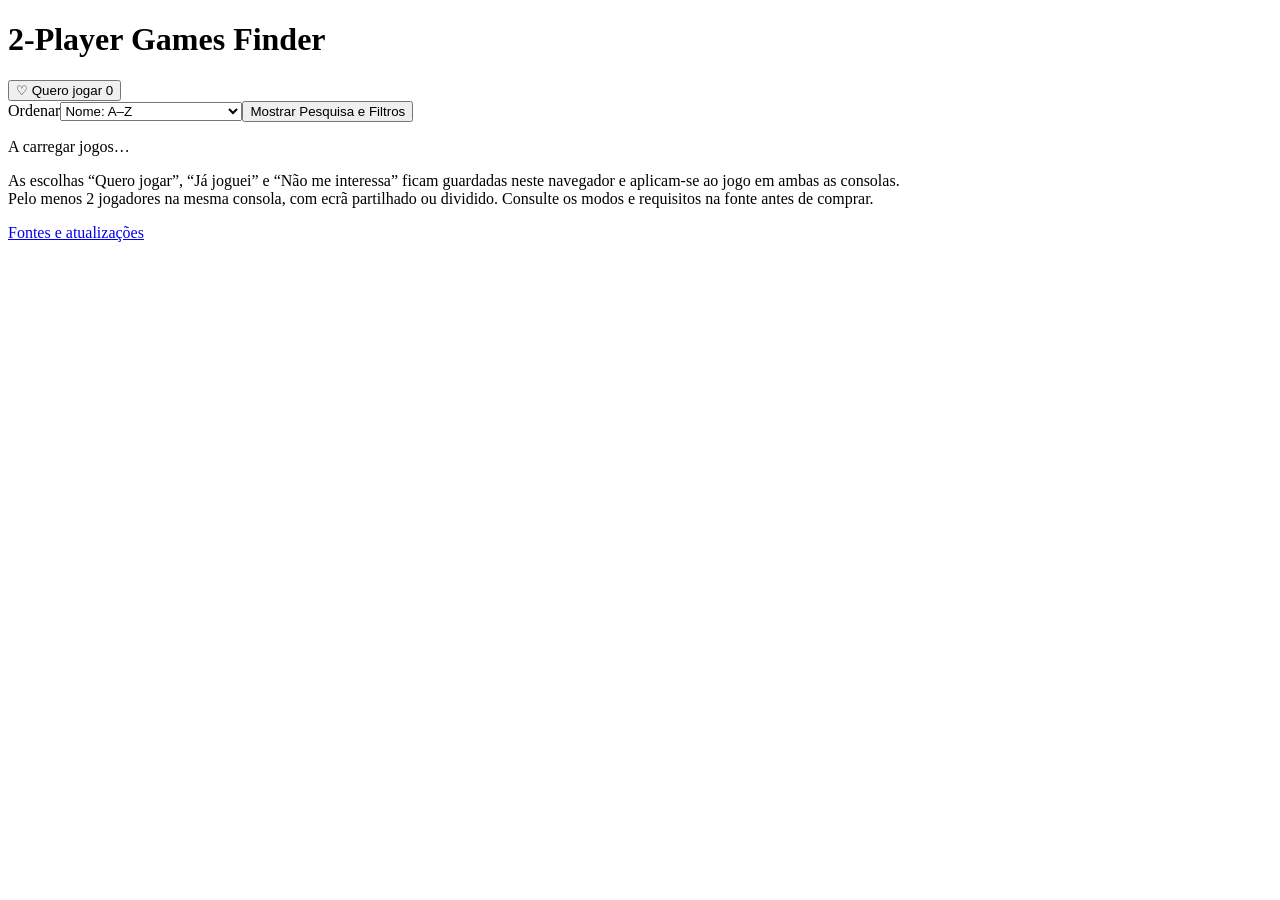
==== website/index.html @ ac5d9a4f "Add console-specific rating composites and editable saved list" ====
<!doctype html><html lang="pt-PT"><head><meta charset="utf-8"><meta name="viewport" content="width=device-width, initial-scale=1"><meta name="description" content="Catálogo pesquisável de jogos com multijogador local para PS5 e Nintendo Switch."><meta name="theme-color" content="#f7f8fa"><title>2-Player Games Finder</title><link rel="stylesheet" href="/style.css"></head><body><main><header><h1>2-Player Games Finder</h1><button id="open-wishlist" type="button" aria-pressed="false">♡ Quero jogar <span id="wishlist-count">0</span></button></header><section aria-label="Controlos do catálogo"><div class="sort-row"><label class="sort-control">Ordenar<select id="sort"><option value="title">Nome: A–Z</option><option value="recent">Lançamento recente</option><option value="critic">Critic score: maior primeiro</option><option value="user">User score: maior primeiro</option></select></label><button id="toggle-filters" type="button" aria-expanded="false" aria-controls="filter-panel">Mostrar Pesquisa e Filtros</button></div><div id="filter-panel" hidden><label class="search-label" for="search">Pesquisar jogos</label><input id="search" type="search" placeholder="Pesquisar pelo nome…" autocomplete="off"><div class="filters"><div class="multi-field"><span id="platform-label" class="filter-label">Consola</span><details id="platform" class="multi"><summary aria-labelledby="platform-label platform-selection"><span id="platform-selection">PlayStation 5</span></summary><fieldset class="multi-options" aria-label="Consola"><label><input type="checkbox" value="PS5" checked><span>PlayStation 5</span></label><label><input type="checkbox" value="Switch"><span>Nintendo Switch</span></label></fieldset></details></div><div class="multi-field"><span id="mode-label" class="filter-label">Modo</span><details id="mode" class="multi"><summary aria-labelledby="mode-label mode-selection"><span id="mode-selection">Cooperação</span></summary><fieldset class="multi-options" aria-label="Modo"><label><input type="checkbox" value="Cooperação" checked><span>Cooperação</span></label><label><input type="checkbox" value="Competição"><span>Competição</span></label></fieldset></details></div><label>Jogadores locais<select id="players"><option value="2">2 ou mais</option><option value="3">3 ou mais</option><option value="4">4 ou mais</option></select></label><div class="multi-field"><span id="genre-label" class="filter-label">Género</span><details id="genre" class="multi"><summary aria-labelledby="genre-label genre-selection"><span id="genre-selection">Qualquer Género</span></summary><fieldset class="multi-options" aria-label="Género"><label><input type="checkbox" value="any" checked><span>Qualquer Género</span></label></fieldset></details></div><div class="multi-field"><span id="visibility-label" class="filter-label">Estado</span><details id="visibility" class="multi"><summary aria-labelledby="visibility-label visibility-selection"><span id="visibility-selection">Por descobrir e Quero jogar</span></summary><fieldset class="multi-options" aria-label="Estado"><label><input type="checkbox" value="discover" checked><span>Por descobrir</span></label><label><input type="checkbox" value="wanted" checked><span>Quero jogar</span></label><label><input type="checkbox" value="played"><span>Já jogados</span></label><label><input type="checkbox" value="uninterested"><span>Sem interesse</span></label></fieldset></details></div><label>Critic score mínimo (0–100)<input id="min-critic" class="score-minimum" type="number" min="0" max="100" step="1" placeholder="Sem mínimo" aria-label="Critic score mínimo (0–100)"></label><label>User score mínimo (0–10)<input id="min-user" class="score-minimum" type="number" min="0" max="10" step="0.1" placeholder="Sem mínimo" aria-label="User score mínimo (0–10)" aria-describedby="user-score-scale"><span id="user-score-scale" class="input-note">Notas normalizadas para 0–10.</span></label><label class="psplus-filter" title="Catálogo Extra/Premium da PlayStation Store portuguesa"><input id="psplus-only" type="checkbox"><span>No catálogo PS Plus</span></label><button id="reset" type="button">Limpar filtros</button></div></div></section><h2 id="wishlist-title" hidden>Quero jogar</h2><div class="results-head"><p id="count" role="status">A carregar jogos…</p><span id="updated"></span></div><p id="status" role="status" hidden></p><section id="grid" class="grid" aria-label="Jogos"></section><button id="more" type="button" hidden>Mostrar mais jogos</button><footer><p>As escolhas “Quero jogar”, “Já joguei” e “Não me interessa” ficam guardadas neste navegador e aplicam-se ao jogo em ambas as consolas.<br>Pelo menos 2 jogadores na mesma consola, com ecrã partilhado ou dividido. Consulte os modos e requisitos na fonte antes de comprar.</p><a href="https://github.com/corrida-repos/local-multiplayer-game-db" target="_blank" rel="noopener noreferrer">Fontes e atualizações</a></footer></main><dialog id="game-detail" aria-labelledby="detail-title"><button id="close-detail" class="detail-close" type="button" aria-label="Fechar detalhes">Fechar ×</button><div id="detail-content"></div></dialog><dialog id="score-detail" aria-labelledby="score-title"><button id="close-score" class="detail-close" type="button" aria-label="Fechar fontes">Fechar ×</button><div id="score-content"></div></dialog><script src="/app.js"></script></body></html>
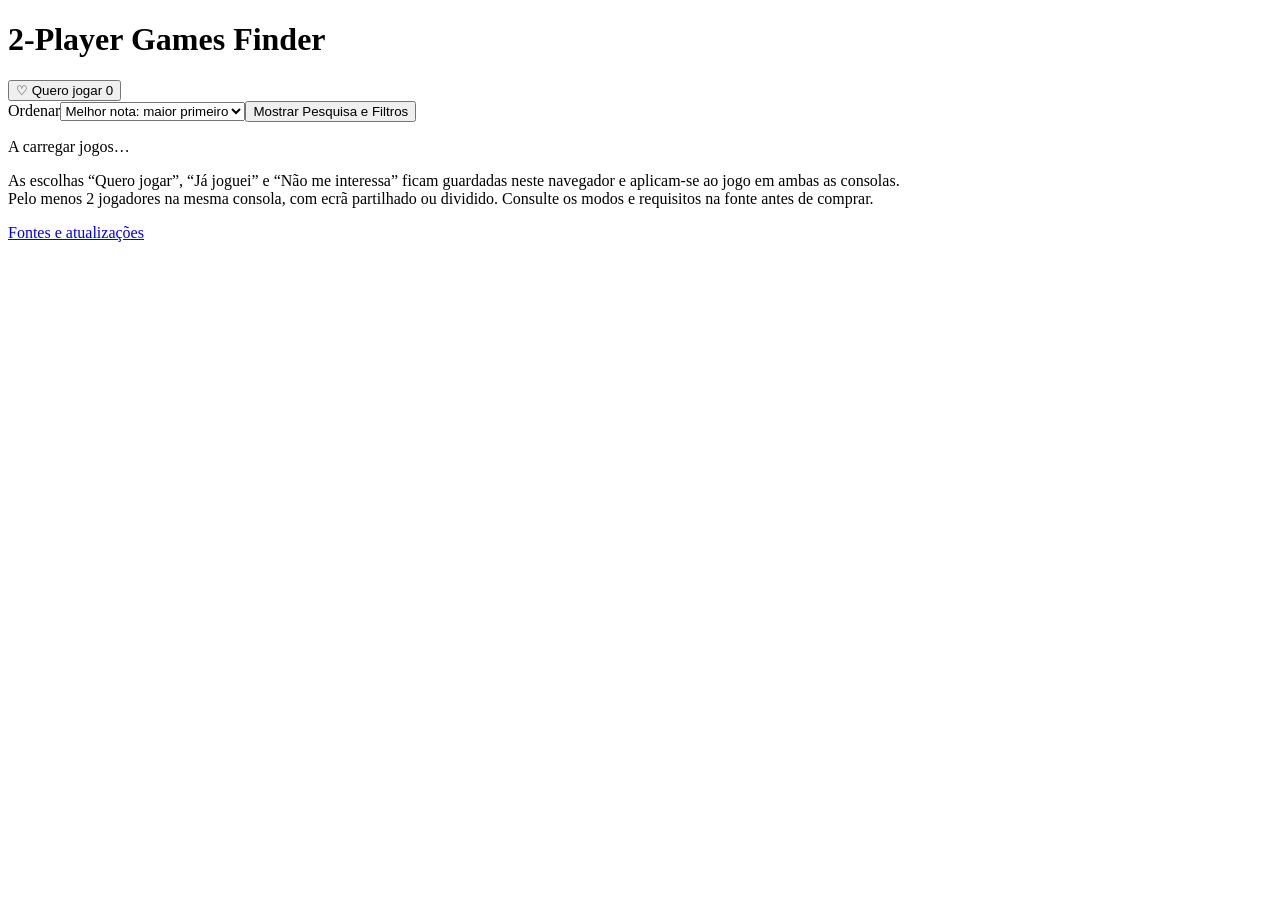
==== commit 6ea663b3: "Catch up all game enrichment, audit missing data and sort by best normalized score" ====
--- a/website/index.html
+++ b/website/index.html
@@ -1 +1 @@
-<!doctype html><html lang="pt-PT"><head><meta charset="utf-8"><meta name="viewport" content="width=device-width, initial-scale=1"><meta name="description" content="Catálogo pesquisável de jogos com multijogador local para PS5 e Nintendo Switch."><meta name="theme-color" content="#f7f8fa"><title>2-Player Games Finder</title><link rel="stylesheet" href="/style.css"></head><body><main><header><h1>2-Player Games Finder</h1><button id="open-wishlist" type="button" aria-pressed="false">♡ Quero jogar <span id="wishlist-count">0</span></button></header><section aria-label="Controlos do catálogo"><div class="sort-row"><label class="sort-control">Ordenar<select id="sort"><option value="title">Nome: A–Z</option><option value="recent">Lançamento recente</option><option value="critic">Critic score: maior primeiro</option><option value="user">User score: maior primeiro</option></select></label><button id="toggle-filters" type="button" aria-expanded="false" aria-controls="filter-panel">Mostrar Pesquisa e Filtros</button></div><div id="filter-panel" hidden><label class="search-label" for="search">Pesquisar jogos</label><input id="search" type="search" placeholder="Pesquisar pelo nome…" autocomplete="off"><div class="filters"><div class="multi-field"><span id="platform-label" class="filter-label">Consola</span><details id="platform" class="multi"><summary aria-labelledby="platform-label platform-selection"><span id="platform-selection">PlayStation 5</span></summary><fieldset class="multi-options" aria-label="Consola"><label><input type="checkbox" value="PS5" checked><span>PlayStation 5</span></label><label><input type="checkbox" value="Switch"><span>Nintendo Switch</span></label></fieldset></details></div><div class="multi-field"><span id="mode-label" class="filter-label">Modo</span><details id="mode" class="multi"><summary aria-labelledby="mode-label mode-selection"><span id="mode-selection">Cooperação</span></summary><fieldset class="multi-options" aria-label="Modo"><label><input type="checkbox" value="Cooperação" checked><span>Cooperação</span></label><label><input type="checkbox" value="Competição"><span>Competição</span></label></fieldset></details></div><label>Jogadores locais<select id="players"><option value="2">2 ou mais</option><option value="3">3 ou mais</option><option value="4">4 ou mais</option></select></label><div class="multi-field"><span id="genre-label" class="filter-label">Género</span><details id="genre" class="multi"><summary aria-labelledby="genre-label genre-selection"><span id="genre-selection">Qualquer Género</span></summary><fieldset class="multi-options" aria-label="Género"><label><input type="checkbox" value="any" checked><span>Qualquer Género</span></label></fieldset></details></div><div class="multi-field"><span id="visibility-label" class="filter-label">Estado</span><details id="visibility" class="multi"><summary aria-labelledby="visibility-label visibility-selection"><span id="visibility-selection">Por descobrir e Quero jogar</span></summary><fieldset class="multi-options" aria-label="Estado"><label><input type="checkbox" value="discover" checked><span>Por descobrir</span></label><label><input type="checkbox" value="wanted" checked><span>Quero jogar</span></label><label><input type="checkbox" value="played"><span>Já jogados</span></label><label><input type="checkbox" value="uninterested"><span>Sem interesse</span></label></fieldset></details></div><label>Critic score mínimo (0–100)<input id="min-critic" class="score-minimum" type="number" min="0" max="100" step="1" placeholder="Sem mínimo" aria-label="Critic score mínimo (0–100)"></label><label>User score mínimo (0–10)<input id="min-user" class="score-minimum" type="number" min="0" max="10" step="0.1" placeholder="Sem mínimo" aria-label="User score mínimo (0–10)" aria-describedby="user-score-scale"><span id="user-score-scale" class="input-note">Notas normalizadas para 0–10.</span></label><label class="psplus-filter" title="Catálogo Extra/Premium da PlayStation Store portuguesa"><input id="psplus-only" type="checkbox"><span>No catálogo PS Plus</span></label><button id="reset" type="button">Limpar filtros</button></div></div></section><h2 id="wishlist-title" hidden>Quero jogar</h2><div class="results-head"><p id="count" role="status">A carregar jogos…</p><span id="updated"></span></div><p id="status" role="status" hidden></p><section id="grid" class="grid" aria-label="Jogos"></section><button id="more" type="button" hidden>Mostrar mais jogos</button><footer><p>As escolhas “Quero jogar”, “Já joguei” e “Não me interessa” ficam guardadas neste navegador e aplicam-se ao jogo em ambas as consolas.<br>Pelo menos 2 jogadores na mesma consola, com ecrã partilhado ou dividido. Consulte os modos e requisitos na fonte antes de comprar.</p><a href="https://github.com/corrida-repos/local-multiplayer-game-db" target="_blank" rel="noopener noreferrer">Fontes e atualizações</a></footer></main><dialog id="game-detail" aria-labelledby="detail-title"><button id="close-detail" class="detail-close" type="button" aria-label="Fechar detalhes">Fechar ×</button><div id="detail-content"></div></dialog><dialog id="score-detail" aria-labelledby="score-title"><button id="close-score" class="detail-close" type="button" aria-label="Fechar fontes">Fechar ×</button><div id="score-content"></div></dialog><script src="/app.js"></script></body></html>
+<!doctype html><html lang="pt-PT"><head><meta charset="utf-8"><meta name="viewport" content="width=device-width, initial-scale=1"><meta name="description" content="Catálogo pesquisável de jogos com multijogador local para PS5 e Nintendo Switch."><meta name="theme-color" content="#f7f8fa"><title>2-Player Games Finder</title><link rel="stylesheet" href="/style.css"></head><body><main><header><h1>2-Player Games Finder</h1><button id="open-wishlist" type="button" aria-pressed="false">♡ Quero jogar <span id="wishlist-count">0</span></button></header><section aria-label="Controlos do catálogo"><div class="sort-row"><label class="sort-control">Ordenar<select id="sort"><option value="best" selected>Melhor nota: maior primeiro</option><option value="title">Nome: A–Z</option><option value="recent">Lançamento recente</option><option value="critic">Critic score: maior primeiro</option><option value="user">User score: maior primeiro</option></select></label><button id="toggle-filters" type="button" aria-expanded="false" aria-controls="filter-panel">Mostrar Pesquisa e Filtros</button></div><div id="filter-panel" hidden><label class="search-label" for="search">Pesquisar jogos</label><input id="search" type="search" placeholder="Pesquisar pelo nome…" autocomplete="off"><div class="filters"><div class="multi-field"><span id="platform-label" class="filter-label">Consola</span><details id="platform" class="multi"><summary aria-labelledby="platform-label platform-selection"><span id="platform-selection">PlayStation 5</span></summary><fieldset class="multi-options" aria-label="Consola"><label><input type="checkbox" value="PS5" checked><span>PlayStation 5</span></label><label><input type="checkbox" value="Switch"><span>Nintendo Switch</span></label></fieldset></details></div><div class="multi-field"><span id="mode-label" class="filter-label">Modo</span><details id="mode" class="multi"><summary aria-labelledby="mode-label mode-selection"><span id="mode-selection">Cooperação</span></summary><fieldset class="multi-options" aria-label="Modo"><label><input type="checkbox" value="Cooperação" checked><span>Cooperação</span></label><label><input type="checkbox" value="Competição"><span>Competição</span></label></fieldset></details></div><label>Jogadores locais<select id="players"><option value="2">2 ou mais</option><option value="3">3 ou mais</option><option value="4">4 ou mais</option></select></label><div class="multi-field"><span id="genre-label" class="filter-label">Género</span><details id="genre" class="multi"><summary aria-labelledby="genre-label genre-selection"><span id="genre-selection">Qualquer Género</span></summary><fieldset class="multi-options" aria-label="Género"><label><input type="checkbox" value="any" checked><span>Qualquer Género</span></label></fieldset></details></div><div class="multi-field"><span id="visibility-label" class="filter-label">Estado</span><details id="visibility" class="multi"><summary aria-labelledby="visibility-label visibility-selection"><span id="visibility-selection">Por descobrir e Quero jogar</span></summary><fieldset class="multi-options" aria-label="Estado"><label><input type="checkbox" value="discover" checked><span>Por descobrir</span></label><label><input type="checkbox" value="wanted" checked><span>Quero jogar</span></label><label><input type="checkbox" value="played"><span>Já jogados</span></label><label><input type="checkbox" value="uninterested"><span>Sem interesse</span></label></fieldset></details></div><label>Critic score mínimo (0–100)<input id="min-critic" class="score-minimum" type="number" min="0" max="100" step="1" placeholder="Sem mínimo" aria-label="Critic score mínimo (0–100)"></label><label>User score mínimo (0–10)<input id="min-user" class="score-minimum" type="number" min="0" max="10" step="0.1" placeholder="Sem mínimo" aria-label="User score mínimo (0–10)" aria-describedby="user-score-scale"><span id="user-score-scale" class="input-note">Notas normalizadas para 0–10.</span></label><label class="psplus-filter" title="Catálogo Extra/Premium da PlayStation Store portuguesa"><input id="psplus-only" type="checkbox"><span>No catálogo PS Plus</span></label><button id="reset" type="button">Limpar filtros</button></div></div></section><h2 id="wishlist-title" hidden>Quero jogar</h2><div class="results-head"><p id="count" role="status">A carregar jogos…</p><span id="updated"></span></div><p id="status" role="status" hidden></p><section id="grid" class="grid" aria-label="Jogos"></section><button id="more" type="button" hidden>Mostrar mais jogos</button><footer><p>As escolhas “Quero jogar”, “Já joguei” e “Não me interessa” ficam guardadas neste navegador e aplicam-se ao jogo em ambas as consolas.<br>Pelo menos 2 jogadores na mesma consola, com ecrã partilhado ou dividido. Consulte os modos e requisitos na fonte antes de comprar.</p><a href="https://github.com/corrida-repos/local-multiplayer-game-db" target="_blank" rel="noopener noreferrer">Fontes e atualizações</a></footer></main><dialog id="game-detail" aria-labelledby="detail-title"><button id="close-detail" class="detail-close" type="button" aria-label="Fechar detalhes">Fechar ×</button><div id="detail-content"></div></dialog><dialog id="score-detail" aria-labelledby="score-title"><button id="close-score" class="detail-close" type="button" aria-label="Fechar fontes">Fechar ×</button><div id="score-content"></div></dialog><script src="/app.js"></script></body></html>
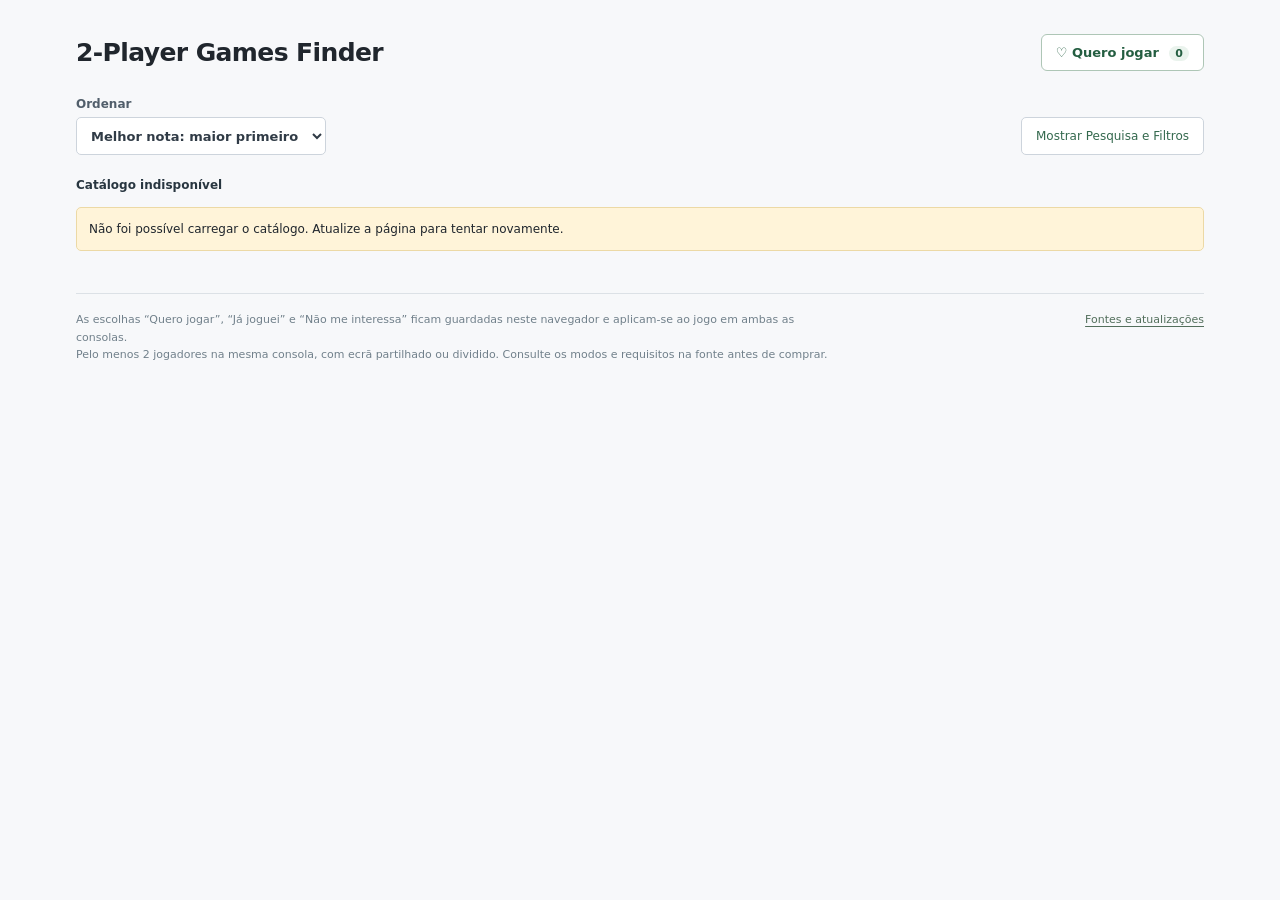
==== commit a3b02fc9: "Publish the site on GitHub Pages Relative asset paths so the site works under a project path, plus a" ====
--- a/website/index.html
+++ b/website/index.html
@@ -1 +1 @@
-<!doctype html><html lang="pt-PT"><head><meta charset="utf-8"><meta name="viewport" content="width=device-width, initial-scale=1"><meta name="description" content="Catálogo pesquisável de jogos com multijogador local para PS5 e Nintendo Switch."><meta name="theme-color" content="#f7f8fa"><title>2-Player Games Finder</title><link rel="stylesheet" href="/style.css"></head><body><main><header><h1>2-Player Games Finder</h1><button id="open-wishlist" type="button" aria-pressed="false">♡ Quero jogar <span id="wishlist-count">0</span></button></header><section aria-label="Controlos do catálogo"><div class="sort-row"><label class="sort-control">Ordenar<select id="sort"><option value="best" selected>Melhor nota: maior primeiro</option><option value="title">Nome: A–Z</option><option value="recent">Lançamento recente</option><option value="critic">Critic score: maior primeiro</option><option value="user">User score: maior primeiro</option></select></label><button id="toggle-filters" type="button" aria-expanded="false" aria-controls="filter-panel">Mostrar Pesquisa e Filtros</button></div><div id="filter-panel" hidden><label class="search-label" for="search">Pesquisar jogos</label><input id="search" type="search" placeholder="Pesquisar pelo nome…" autocomplete="off"><div class="filters"><div class="multi-field"><span id="platform-label" class="filter-label">Consola</span><details id="platform" class="multi"><summary aria-labelledby="platform-label platform-selection"><span id="platform-selection">PlayStation 5</span></summary><fieldset class="multi-options" aria-label="Consola"><label><input type="checkbox" value="PS5" checked><span>PlayStation 5</span></label><label><input type="checkbox" value="Switch"><span>Nintendo Switch</span></label></fieldset></details></div><div class="multi-field"><span id="mode-label" class="filter-label">Modo</span><details id="mode" class="multi"><summary aria-labelledby="mode-label mode-selection"><span id="mode-selection">Cooperação</span></summary><fieldset class="multi-options" aria-label="Modo"><label><input type="checkbox" value="Cooperação" checked><span>Cooperação</span></label><label><input type="checkbox" value="Competição"><span>Competição</span></label></fieldset></details></div><label>Jogadores locais<select id="players"><option value="2">2 ou mais</option><option value="3">3 ou mais</option><option value="4">4 ou mais</option></select></label><div class="multi-field"><span id="genre-label" class="filter-label">Género</span><details id="genre" class="multi"><summary aria-labelledby="genre-label genre-selection"><span id="genre-selection">Qualquer Género</span></summary><fieldset class="multi-options" aria-label="Género"><label><input type="checkbox" value="any" checked><span>Qualquer Género</span></label></fieldset></details></div><div class="multi-field"><span id="visibility-label" class="filter-label">Estado</span><details id="visibility" class="multi"><summary aria-labelledby="visibility-label visibility-selection"><span id="visibility-selection">Por descobrir e Quero jogar</span></summary><fieldset class="multi-options" aria-label="Estado"><label><input type="checkbox" value="discover" checked><span>Por descobrir</span></label><label><input type="checkbox" value="wanted" checked><span>Quero jogar</span></label><label><input type="checkbox" value="played"><span>Já jogados</span></label><label><input type="checkbox" value="uninterested"><span>Sem interesse</span></label></fieldset></details></div><label>Critic score mínimo (0–100)<input id="min-critic" class="score-minimum" type="number" min="0" max="100" step="1" placeholder="Sem mínimo" aria-label="Critic score mínimo (0–100)"></label><label>User score mínimo (0–10)<input id="min-user" class="score-minimum" type="number" min="0" max="10" step="0.1" placeholder="Sem mínimo" aria-label="User score mínimo (0–10)" aria-describedby="user-score-scale"><span id="user-score-scale" class="input-note">Notas normalizadas para 0–10.</span></label><label class="psplus-filter" title="Catálogo Extra/Premium da PlayStation Store portuguesa"><input id="psplus-only" type="checkbox"><span>No catálogo PS Plus</span></label><button id="reset" type="button">Limpar filtros</button></div></div></section><h2 id="wishlist-title" hidden>Quero jogar</h2><div class="results-head"><p id="count" role="status">A carregar jogos…</p><span id="updated"></span></div><p id="status" role="status" hidden></p><section id="grid" class="grid" aria-label="Jogos"></section><button id="more" type="button" hidden>Mostrar mais jogos</button><footer><p>As escolhas “Quero jogar”, “Já joguei” e “Não me interessa” ficam guardadas neste navegador e aplicam-se ao jogo em ambas as consolas.<br>Pelo menos 2 jogadores na mesma consola, com ecrã partilhado ou dividido. Consulte os modos e requisitos na fonte antes de comprar.</p><a href="https://github.com/corrida-repos/local-multiplayer-game-db" target="_blank" rel="noopener noreferrer">Fontes e atualizações</a></footer></main><dialog id="game-detail" aria-labelledby="detail-title"><button id="close-detail" class="detail-close" type="button" aria-label="Fechar detalhes">Fechar ×</button><div id="detail-content"></div></dialog><dialog id="score-detail" aria-labelledby="score-title"><button id="close-score" class="detail-close" type="button" aria-label="Fechar fontes">Fechar ×</button><div id="score-content"></div></dialog><script src="/app.js"></script></body></html>
+<!doctype html><html lang="pt-PT"><head><meta charset="utf-8"><meta name="viewport" content="width=device-width, initial-scale=1"><meta name="description" content="Catálogo pesquisável de jogos com multijogador local para PS5 e Nintendo Switch."><meta name="theme-color" content="#f7f8fa"><title>2-Player Games Finder</title><link rel="stylesheet" href="style.css"></head><body><main><header><h1>2-Player Games Finder</h1><button id="open-wishlist" type="button" aria-pressed="false">♡ Quero jogar <span id="wishlist-count">0</span></button></header><section aria-label="Controlos do catálogo"><div class="sort-row"><label class="sort-control">Ordenar<select id="sort"><option value="best" selected>Melhor nota: maior primeiro</option><option value="title">Nome: A–Z</option><option value="recent">Lançamento recente</option><option value="critic">Critic score: maior primeiro</option><option value="user">User score: maior primeiro</option></select></label><button id="toggle-filters" type="button" aria-expanded="false" aria-controls="filter-panel">Mostrar Pesquisa e Filtros</button></div><div id="filter-panel" hidden><label class="search-label" for="search">Pesquisar jogos</label><input id="search" type="search" placeholder="Pesquisar pelo nome…" autocomplete="off"><div class="filters"><div class="multi-field"><span id="platform-label" class="filter-label">Consola</span><details id="platform" class="multi"><summary aria-labelledby="platform-label platform-selection"><span id="platform-selection">PlayStation 5</span></summary><fieldset class="multi-options" aria-label="Consola"><label><input type="checkbox" value="PS5" checked><span>PlayStation 5</span></label><label><input type="checkbox" value="Switch"><span>Nintendo Switch</span></label></fieldset></details></div><div class="multi-field"><span id="mode-label" class="filter-label">Modo</span><details id="mode" class="multi"><summary aria-labelledby="mode-label mode-selection"><span id="mode-selection">Cooperação</span></summary><fieldset class="multi-options" aria-label="Modo"><label><input type="checkbox" value="Cooperação" checked><span>Cooperação</span></label><label><input type="checkbox" value="Competição"><span>Competição</span></label></fieldset></details></div><label>Jogadores locais<select id="players"><option value="2">2 ou mais</option><option value="3">3 ou mais</option><option value="4">4 ou mais</option></select></label><div class="multi-field"><span id="genre-label" class="filter-label">Género</span><details id="genre" class="multi"><summary aria-labelledby="genre-label genre-selection"><span id="genre-selection">Qualquer Género</span></summary><fieldset class="multi-options" aria-label="Género"><label><input type="checkbox" value="any" checked><span>Qualquer Género</span></label></fieldset></details></div><div class="multi-field"><span id="visibility-label" class="filter-label">Estado</span><details id="visibility" class="multi"><summary aria-labelledby="visibility-label visibility-selection"><span id="visibility-selection">Por descobrir e Quero jogar</span></summary><fieldset class="multi-options" aria-label="Estado"><label><input type="checkbox" value="discover" checked><span>Por descobrir</span></label><label><input type="checkbox" value="wanted" checked><span>Quero jogar</span></label><label><input type="checkbox" value="played"><span>Já jogados</span></label><label><input type="checkbox" value="uninterested"><span>Sem interesse</span></label></fieldset></details></div><label>Critic score mínimo (0–100)<input id="min-critic" class="score-minimum" type="number" min="0" max="100" step="1" placeholder="Sem mínimo" aria-label="Critic score mínimo (0–100)"></label><label>User score mínimo (0–10)<input id="min-user" class="score-minimum" type="number" min="0" max="10" step="0.1" placeholder="Sem mínimo" aria-label="User score mínimo (0–10)" aria-describedby="user-score-scale"><span id="user-score-scale" class="input-note">Notas normalizadas para 0–10.</span></label><label class="psplus-filter" title="Catálogo Extra/Premium da PlayStation Store portuguesa"><input id="psplus-only" type="checkbox"><span>No catálogo PS Plus</span></label><button id="reset" type="button">Limpar filtros</button></div></div></section><h2 id="wishlist-title" hidden>Quero jogar</h2><div class="results-head"><p id="count" role="status">A carregar jogos…</p><span id="updated"></span></div><p id="status" role="status" hidden></p><section id="grid" class="grid" aria-label="Jogos"></section><button id="more" type="button" hidden>Mostrar mais jogos</button><footer><p>As escolhas “Quero jogar”, “Já joguei” e “Não me interessa” ficam guardadas neste navegador e aplicam-se ao jogo em ambas as consolas.<br>Pelo menos 2 jogadores na mesma consola, com ecrã partilhado ou dividido. Consulte os modos e requisitos na fonte antes de comprar.</p><a href="https://github.com/corrida-repos/local-multiplayer-game-db" target="_blank" rel="noopener noreferrer">Fontes e atualizações</a></footer></main><dialog id="game-detail" aria-labelledby="detail-title"><button id="close-detail" class="detail-close" type="button" aria-label="Fechar detalhes">Fechar ×</button><div id="detail-content"></div></dialog><dialog id="score-detail" aria-labelledby="score-title"><button id="close-score" class="detail-close" type="button" aria-label="Fechar fontes">Fechar ×</button><div id="score-content"></div></dialog><script src="app.js"></script></body></html>
--- a/website/style.css
+++ b/website/style.css
@@ -0,0 +1,23 @@
+:root{font-family:system-ui,-apple-system,BlinkMacSystemFont,"Segoe UI",sans-serif;color:#20262d;background:#f7f8fa;font-size:14px;color-scheme:light}*{box-sizing:border-box}body{margin:0}main{max-width:1180px;margin:auto;padding:34px 26px}h1{font-size:25px;letter-spacing:-.6px;margin:0 0 7px}header p{margin:0;color:#637080;line-height:1.5}header{margin-bottom:26px}button,input,select{font:inherit}button,select{cursor:pointer}a{color:#246447;text-underline-offset:3px}button:focus-visible,a:focus-visible,input:focus-visible,select:focus-visible{outline:3px solid #548b70;outline-offset:3px}.search-label{display:block;font-weight:600;margin-bottom:7px;font-size:12px}input[type=search]{width:100%;padding:13px 15px;border:1px solid #bfc8d1;border-radius:6px;background:white;color:#20262d;font-size:15px}.filters{display:flex;gap:12px;align-items:end;flex-wrap:wrap;margin-top:15px}.filters label{display:flex;flex:1;min-width:135px;flex-direction:column;gap:6px;font-size:12px;font-weight:600;color:#515e6b}select{border:1px solid #cdd4dc;border-radius:5px;background:white;color:#303b46;padding:9px 10px;width:100%;font-size:13px;min-height:38px}.filters button{height:38px;border:1px solid #cdd4dc;background:#fff;border-radius:5px;color:#57636f;padding:8px 12px;font-size:12px;white-space:nowrap}.filters button:hover,#more:hover{background:#edf2ef}.results-head{display:flex;justify-content:space-between;align-items:center;gap:12px;margin:23px 0 15px;font-size:12px;color:#66727e}.results-head p{margin:0;color:#283640;font-weight:600}.results-head span{font-size:11px}#status{background:#fff4d9;border:1px solid #ecd9a5;padding:12px;border-radius:5px;font-size:12px;line-height:1.5}.grid{display:grid;grid-template-columns:repeat(4,minmax(0,1fr));gap:18px}.card{background:white;border:1px solid #dce1e6;border-radius:7px;overflow:hidden;display:flex;flex-direction:column}.cover{height:170px;background:#e9edf0;display:flex;align-items:center;justify-content:center;position:relative}.cover img{display:block;width:100%;height:100%;object-fit:contain}.cover .placeholder{color:#7d8790;font-size:12px;padding:15px;text-align:center}.cover .placeholder[hidden]{display:none}.card-body{padding:14px;display:flex;flex:1;flex-direction:column;align-items:start}h2{font-size:15px;line-height:1.4;margin:0 0 9px;font-weight:650}h2 a{color:#20262d;text-decoration:none}h2 a:hover{text-decoration:underline}.platform{font-size:10px;font-weight:600;color:#315775;background:#eaf1f7;padding:3px 6px;border-radius:3px;margin-bottom:8px}.platform.switch{color:#85423d;background:#faeeec}.meta{font-size:12px;color:#637080;line-height:1.6;margin:0 0 12px}.source{font-size:12px;margin-top:auto}.image-credit{font-size:9px;color:#7d8790;margin:7px 0 0}.image-credit a{color:inherit}#more{display:block;border:1px solid #c8d0d7;color:#384b3e;border-radius:5px;background:white;padding:11px 24px;margin:26px auto;cursor:pointer}#more[hidden]{display:none}.empty{grid-column:1/-1;padding:40px 20px;text-align:center;border:1px dashed #c6ced6;border-radius:6px;color:#6a7682}footer{border-top:1px solid #dce1e6;margin-top:30px;padding-top:17px;display:flex;gap:20px;justify-content:space-between;align-items:start;color:#71808b;font-size:11px;line-height:1.6}footer p{margin:0;max-width:760px}footer a{white-space:nowrap;color:#536f5c}@media(max-width:950px){.grid{grid-template-columns:repeat(3,minmax(0,1fr))}.filters label{min-width:130px}}@media(max-width:650px){main{padding:24px 16px}.grid{grid-template-columns:repeat(2,minmax(0,1fr));gap:12px}.filters{gap:10px}.filters label{min-width:calc(50% - 10px)}.filters button{width:100%}.cover{height:155px}.card-body{padding:12px}h2{font-size:14px}.meta{font-size:11px}.source{font-size:11px}footer{display:block}footer a{display:inline-block;margin-top:10px}.results-head{align-items:start}.results-head span{text-align:right;max-width:150px}}@media(prefers-reduced-motion:no-preference){a,button{transition:background .15s}}
+.scores{width:100%;border-top:1px solid #edf0f3;padding-top:9px;margin:0 0 12px;display:grid;gap:7px}.scores>div{display:flex;align-items:center;justify-content:space-between;gap:8px;font-size:10px;color:#637080}.scores a{color:#245e41;font-size:13px;font-weight:700;text-decoration:none;white-space:nowrap}.scores a:hover{text-decoration:underline}.no-score{color:#8b949b;font-size:10px;white-space:nowrap}.game-actions{width:100%;border-top:1px solid #edf0f3;margin-top:12px;padding-top:11px;display:flex;flex-wrap:wrap;gap:7px}.game-actions button{padding:6px 8px;border:1px solid #cdd4dc;border-radius:4px;background:white;color:#52616c;font-size:10px}.game-actions button:hover{background:#f0f4f1;border-color:#8eac99}.state-label{font-size:10px;color:#64746b;align-self:center}.filters label{min-width:140px}.source{margin-top:0}@media(max-width:650px){.filters label{min-width:calc(50% - 10px)}.scores>div{flex-wrap:wrap;gap:2px}.scores>div>span:first-child{font-size:9px}.scores a{font-size:12px}.game-actions{flex-direction:column;align-items:stretch}}
+.game-actions button[data-mark="wanted"]{color:#245e41;background:#f0f6f2;border-color:#b7cdbf}.game-actions .state-label{flex-basis:100%}
+.multi-field{flex:1;min-width:140px}.filter-label{display:block;font-size:12px;font-weight:600;color:#515e6b;margin-bottom:6px}.multi{position:relative}.multi summary{border:1px solid #cdd4dc;border-radius:5px;background:white;color:#303b46;padding:9px 26px 9px 10px;font-size:13px;min-height:38px;cursor:pointer;list-style:none;position:relative}.multi summary::-webkit-details-marker{display:none}.multi summary:after{content:'⌄';position:absolute;right:10px;top:8px;color:#637080}.multi summary>span{display:block;overflow:hidden;text-overflow:ellipsis;white-space:nowrap}.multi summary:focus-visible{outline:3px solid #548b70;outline-offset:3px}.multi-options{position:absolute;z-index:10;top:calc(100% + 5px);left:0;width:100%;max-height:280px;overflow:auto;margin:0;padding:6px;border:1px solid #cdd4dc;border-radius:6px;background:white;box-shadow:0 7px 20px #20262d1a}.filters .multi-options label{display:flex;flex-direction:row;align-items:start;gap:8px;min-width:0;font-weight:400;font-size:12px;padding:8px 5px;cursor:pointer;color:#303b46;line-height:1.35}.multi-options label:hover{background:#f0f5f2;border-radius:3px}.multi-options input{accent-color:#34694e;width:15px;height:15px;margin:1px 0 0;flex-shrink:0}.multi-options span{overflow-wrap:anywhere}@media(max-width:650px){.multi-field{min-width:calc(50% - 10px)}.multi-options{max-height:240px}}
+
+.multi summary>span{white-space:normal;overflow:visible;text-overflow:clip;overflow-wrap:anywhere}.filters{align-items:flex-start}
+
+.sort-row{display:flex;justify-content:space-between;align-items:flex-end;gap:16px}.sort-control{display:flex;flex-direction:column;gap:6px;font-size:12px;font-weight:600;color:#515e6b;min-width:200px;max-width:290px}.sort-row button{border:1px solid #cdd4dc;border-radius:5px;background:white;color:#34694e;padding:10px 14px;min-height:38px;font-size:12px;cursor:pointer}.sort-row button:hover{background:#edf2ef}#filter-panel{margin-top:20px;padding:18px;border:1px solid #dce1e6;border-radius:7px;background:#f2f4f6}#filter-panel[hidden]{display:none}@media(max-width:650px){.sort-row{gap:12px;align-items:flex-end}.sort-control{min-width:0;flex:1}.sort-row button{flex-shrink:0;max-width:44%;white-space:normal}#filter-panel{padding:14px}}
+.card{cursor:pointer}.card:hover{border-color:#a0b6a8}.card button.cover{border:0;padding:0;width:100%;cursor:pointer}.title-button{font:inherit;color:inherit;border:0;background:none;padding:0;text-align:left;cursor:pointer}.title-button:hover{text-decoration:underline}.card .scores{margin-bottom:0}.card .meta{margin-bottom:12px}.card:focus-within{outline:2px solid #548b70;outline-offset:2px}dialog{width:min(760px,calc(100% - 28px));max-height:calc(100dvh - 28px);padding:26px;border:1px solid #d0d8d2;border-radius:10px;background:white;color:#20262d;overscroll-behavior:contain}dialog::backdrop{background:#121c27a8}.detail-close{display:block;margin:0 0 18px auto;border:1px solid #ccd5ce;border-radius:5px;background:white;color:#465a4e;padding:8px 12px;cursor:pointer}.detail-hero{display:grid;grid-template-columns:145px minmax(0,1fr);gap:23px;align-items:start}.detail-cover{height:205px;border-radius:6px;overflow:hidden}.detail-hero h2{font-size:24px;line-height:1.25;margin:5px 0 12px}.detail-hero .scores{margin-top:12px;padding-top:13px;gap:12px}.detail-hero .scores>div{font-size:12px}.detail-hero .scores a{font-size:16px}.detail-section{border-top:1px solid #e3e8e4;padding-top:18px;margin-top:22px}.detail-section h3{font-size:14px;margin:0 0 9px}.detail-section h3:not(:first-child){margin-top:20px}.synopsis{font-size:13px;line-height:1.75;color:#53606a;white-space:pre-line;margin:0}.detail-facts{display:grid;grid-template-columns:repeat(2,minmax(0,1fr));gap:18px;margin:24px 0 0}.detail-facts dt{font-size:11px;color:#77838c;margin-bottom:5px}.detail-facts dd{font-size:12px;line-height:1.6;color:#354b3e;margin:0}.detail-flags .game-actions{border:0;padding:0;margin-top:12px}.detail-flags .game-actions .state-label{display:none}.detail-flags .game-actions button{font-size:12px;padding:9px 12px;min-height:36px}.detail-state{font-size:12px;color:#356447;margin:0}.detail-links{display:flex;flex-wrap:wrap;gap:16px;font-size:12px;margin-top:23px}.detail-note{color:#77838c;font-size:11px;line-height:1.6;margin:14px 0 0}@media(max-width:600px){dialog{padding:18px}.detail-hero{grid-template-columns:92px minmax(0,1fr);gap:15px}.detail-cover{height:140px}.detail-hero h2{font-size:19px}.detail-hero .scores>div{font-size:10px;flex-wrap:wrap}.detail-facts{gap:15px}.detail-flags .game-actions{flex-direction:row}.detail-close{margin-bottom:17px}}
+
+.score-minimum{border:1px solid #cdd4dc;border-radius:5px;background:white;color:#303b46;padding:9px 10px;width:100%;font-size:13px;min-height:38px}.input-note{font-size:10px;line-height:1.4;font-weight:400;color:#71808b}
+
+.store-action{margin-top:20px}.official-store-link{display:inline-block;border:1px solid #aec6b6;border-radius:6px;background:#eaf3ed;color:#245e41;font-size:13px;font-weight:600;text-decoration:none;padding:11px 16px;cursor:pointer}.official-store-link:hover{background:#dcece2}.official-store-link:disabled{border-color:#dce1e6;background:#f5f6f7;color:#8a939b;cursor:default}.store-note{font-size:11px;color:#637080;line-height:1.5;margin:9px 0 0}.detail-flags .game-actions{margin-top:0}
+
+.trailer-section{max-width:500px}.trailer-player{aspect-ratio:16/9;background:#18242e;border-radius:7px;overflow:hidden;width:100%}.play-trailer{width:100%;height:100%;display:flex;flex-direction:column;align-items:center;justify-content:center;gap:13px;background:#18242e;color:#f3f6f4;border:0;cursor:pointer;font-size:13px}.play-trailer:hover{background:#22363c}.play-icon{display:grid;place-items:center;width:53px;height:53px;border-radius:50%;border:1px solid #c1d5c7;color:#d3efdb;font-size:21px;padding-left:3px}.youtube-player{display:block;width:100%;height:100%;border:0}.trailer-caption{display:flex;align-items:start;justify-content:space-between;gap:14px;font-size:10px;color:#7a848e;line-height:1.5;margin-top:9px}.trailer-caption>a{flex-shrink:0}.trailer-unavailable{font-size:12px;color:#7a848e;margin:0}
+
+.filters label.psplus-filter{display:flex;flex-direction:row;align-items:center;gap:8px;min-height:62px;padding-top:21px;min-width:160px;color:#354b3e}.psplus-filter input{accent-color:#34694e;width:16px;height:16px;margin:0;flex-shrink:0}.filters .psplus-filter[hidden]{display:none}@media(max-width:650px){.filters label.psplus-filter{padding-top:0;min-height:38px}}
+
+header{display:flex;align-items:center;justify-content:space-between;gap:18px}header h1{margin:0}#open-wishlist{flex-shrink:0;border:1px solid #aec6b6;border-radius:6px;background:white;color:#245e41;padding:10px 14px;font-size:13px;font-weight:600}#open-wishlist:hover{background:#eaf3ed}#wishlist-count{margin-left:6px;background:#eaf3ed;border-radius:10px;padding:1px 6px;font-size:11px}#wishlist-title{font-size:21px;margin:25px 0 0}.remove-wanted{border:1px solid #cdd4dc;border-radius:5px;background:white;color:#52616c;padding:8px 10px;font-size:11px;margin-top:14px}.remove-wanted:hover{background:#f0f4f1}#toggle-filters[hidden]{display:none}@media(max-width:600px){header{align-items:start;gap:10px}header h1{font-size:20px;max-width:180px}#open-wishlist{font-size:11px;padding:9px 10px}}
+
+.score-button{border:0;background:none;padding:0;color:#245e41;font-size:13px;font-weight:700;white-space:nowrap;text-decoration:underline;text-underline-offset:3px}.score-button.no-score{font-size:10px;font-weight:400;color:#8b949b}.detail-hero .score-button{font-size:16px}.score-explainer{font-size:13px;line-height:1.6;color:#637080}.score-explainer:empty{display:none}.score-table-wrap{overflow-x:auto}.score-table{width:100%;border-collapse:collapse;font-size:12px}.score-table th{text-align:left;color:#637080;font-size:11px}.score-table td,.score-table th{border-bottom:1px solid #e3e8e4;padding:11px 8px;vertical-align:top}.score-table td:not(:first-child){white-space:nowrap}.score-table small{display:block;color:#77838c;font-size:10px;margin-top:4px}#score-title{font-size:21px}#score-detail{max-width:650px}
+.price-section h3{margin-bottom:6px}.price-total{font-size:28px;font-weight:750;margin:0 0 10px;color:#14202b;display:flex;flex-wrap:wrap;align-items:baseline;gap:10px}.price-tie{font-size:13px;font-weight:600;color:#5b6670}.price-options{display:grid;gap:10px}.price-options.tied{grid-template-columns:repeat(auto-fit,minmax(220px,1fr))}.price-option{border:1px solid #dce1e6;border-radius:8px;padding:12px 14px;background:#fff}.price-option p{margin:0 0 4px}.price-format{font-weight:700;color:#14202b}.price-edition{margin-left:8px;font-size:12px;font-weight:600;color:#5b6670;background:#f1f3f5;border-radius:4px;padding:2px 6px}.price-breakdown,.price-store,.price-condition{font-size:13px;color:#4a5560}.price-saving{font-size:13px;font-weight:700;color:#245e41}.price-link{display:inline-block;margin-top:8px;border:1px solid #aec6b6;border-radius:6px;background:#eaf3ed;color:#245e41;font-size:13px;font-weight:600;text-decoration:none;padding:9px 14px}.price-link:hover{background:#dcece2}.price-unavailable{font-weight:650;color:#4a5560;margin:0 0 6px}.price-note{font-size:12px;color:#6b7680;margin:8px 0 0}
+.price-expiry{font-size:13px;font-weight:700;color:#8a4b08;background:#fdf3e6;border:1px solid #f0d3ad;border-radius:6px;padding:6px 8px;margin:6px 0!important}
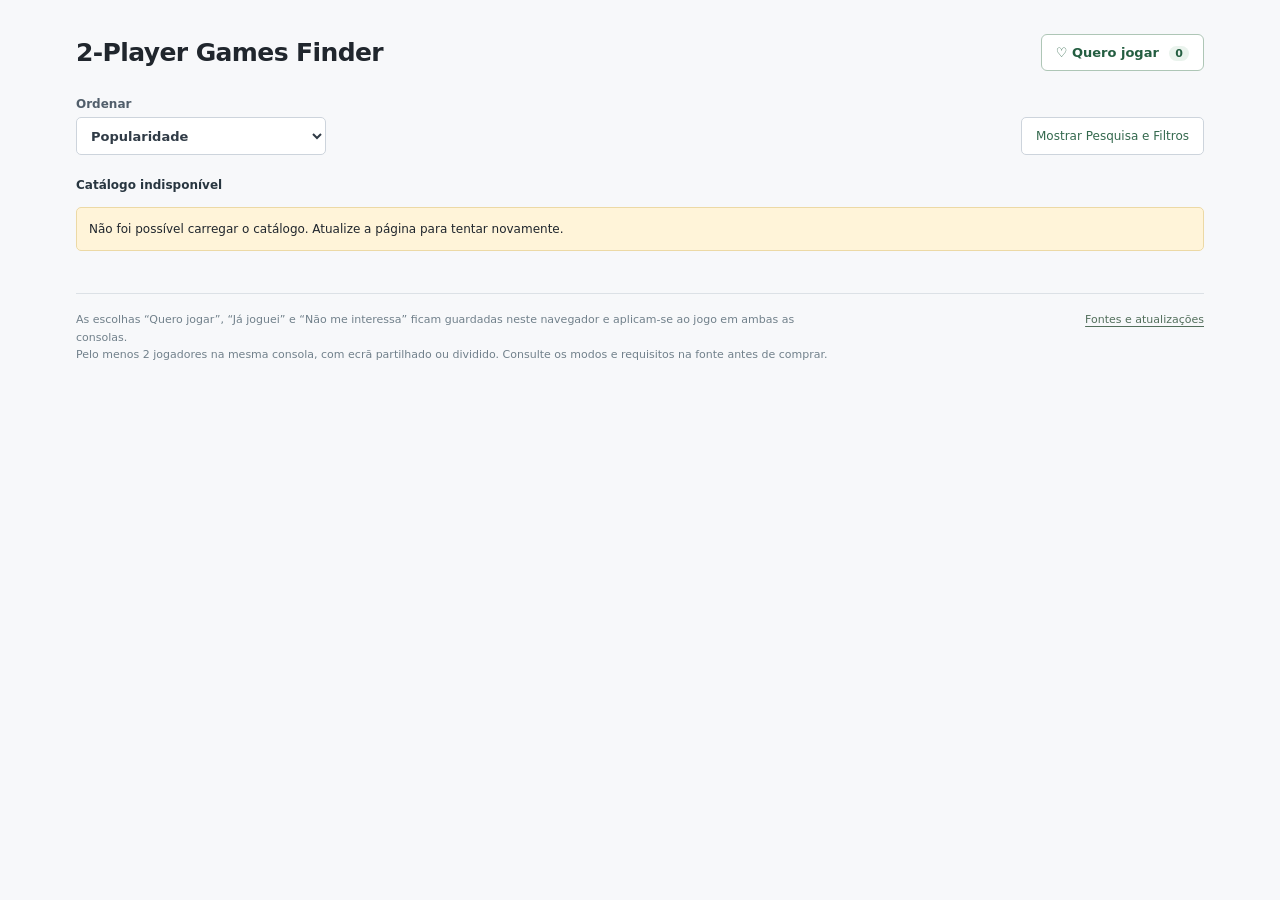
==== commit 493fcea2: "Add Popularidade sort (rating + rater volume) as the default Bayesian average of critic and user sco" ====
--- a/website/index.html
+++ b/website/index.html
@@ -1 +1 @@
-<!doctype html><html lang="pt-PT"><head><meta charset="utf-8"><meta name="viewport" content="width=device-width, initial-scale=1"><meta name="description" content="Catálogo pesquisável de jogos com multijogador local para PS5 e Nintendo Switch."><meta name="theme-color" content="#f7f8fa"><title>2-Player Games Finder</title><link rel="stylesheet" href="style.css"></head><body><main><header><h1>2-Player Games Finder</h1><button id="open-wishlist" type="button" aria-pressed="false">♡ Quero jogar <span id="wishlist-count">0</span></button></header><section aria-label="Controlos do catálogo"><div class="sort-row"><label class="sort-control">Ordenar<select id="sort"><option value="best" selected>Melhor nota: maior primeiro</option><option value="title">Nome: A–Z</option><option value="recent">Lançamento recente</option><option value="critic">Critic score: maior primeiro</option><option value="user">User score: maior primeiro</option></select></label><button id="toggle-filters" type="button" aria-expanded="false" aria-controls="filter-panel">Mostrar Pesquisa e Filtros</button></div><div id="filter-panel" hidden><label class="search-label" for="search">Pesquisar jogos</label><input id="search" type="search" placeholder="Pesquisar pelo nome…" autocomplete="off"><div class="filters"><div class="multi-field"><span id="platform-label" class="filter-label">Consola</span><details id="platform" class="multi"><summary aria-labelledby="platform-label platform-selection"><span id="platform-selection">PlayStation 5</span></summary><fieldset class="multi-options" aria-label="Consola"><label><input type="checkbox" value="PS5" checked><span>PlayStation 5</span></label><label><input type="checkbox" value="Switch"><span>Nintendo Switch</span></label></fieldset></details></div><div class="multi-field"><span id="mode-label" class="filter-label">Modo</span><details id="mode" class="multi"><summary aria-labelledby="mode-label mode-selection"><span id="mode-selection">Cooperação</span></summary><fieldset class="multi-options" aria-label="Modo"><label><input type="checkbox" value="Cooperação" checked><span>Cooperação</span></label><label><input type="checkbox" value="Competição"><span>Competição</span></label></fieldset></details></div><label>Jogadores locais<select id="players"><option value="2">2 ou mais</option><option value="3">3 ou mais</option><option value="4">4 ou mais</option></select></label><div class="multi-field"><span id="genre-label" class="filter-label">Género</span><details id="genre" class="multi"><summary aria-labelledby="genre-label genre-selection"><span id="genre-selection">Qualquer Género</span></summary><fieldset class="multi-options" aria-label="Género"><label><input type="checkbox" value="any" checked><span>Qualquer Género</span></label></fieldset></details></div><div class="multi-field"><span id="visibility-label" class="filter-label">Estado</span><details id="visibility" class="multi"><summary aria-labelledby="visibility-label visibility-selection"><span id="visibility-selection">Por descobrir e Quero jogar</span></summary><fieldset class="multi-options" aria-label="Estado"><label><input type="checkbox" value="discover" checked><span>Por descobrir</span></label><label><input type="checkbox" value="wanted" checked><span>Quero jogar</span></label><label><input type="checkbox" value="played"><span>Já jogados</span></label><label><input type="checkbox" value="uninterested"><span>Sem interesse</span></label></fieldset></details></div><label>Critic score mínimo (0–100)<input id="min-critic" class="score-minimum" type="number" min="0" max="100" step="1" placeholder="Sem mínimo" aria-label="Critic score mínimo (0–100)"></label><label>User score mínimo (0–10)<input id="min-user" class="score-minimum" type="number" min="0" max="10" step="0.1" placeholder="Sem mínimo" aria-label="User score mínimo (0–10)" aria-describedby="user-score-scale"><span id="user-score-scale" class="input-note">Notas normalizadas para 0–10.</span></label><label class="psplus-filter" title="Catálogo Extra/Premium da PlayStation Store portuguesa"><input id="psplus-only" type="checkbox"><span>No catálogo PS Plus</span></label><button id="reset" type="button">Limpar filtros</button></div></div></section><h2 id="wishlist-title" hidden>Quero jogar</h2><div class="results-head"><p id="count" role="status">A carregar jogos…</p><span id="updated"></span></div><p id="status" role="status" hidden></p><section id="grid" class="grid" aria-label="Jogos"></section><button id="more" type="button" hidden>Mostrar mais jogos</button><footer><p>As escolhas “Quero jogar”, “Já joguei” e “Não me interessa” ficam guardadas neste navegador e aplicam-se ao jogo em ambas as consolas.<br>Pelo menos 2 jogadores na mesma consola, com ecrã partilhado ou dividido. Consulte os modos e requisitos na fonte antes de comprar.</p><a href="https://github.com/corrida-repos/local-multiplayer-game-db" target="_blank" rel="noopener noreferrer">Fontes e atualizações</a></footer></main><dialog id="game-detail" aria-labelledby="detail-title"><button id="close-detail" class="detail-close" type="button" aria-label="Fechar detalhes">Fechar ×</button><div id="detail-content"></div></dialog><dialog id="score-detail" aria-labelledby="score-title"><button id="close-score" class="detail-close" type="button" aria-label="Fechar fontes">Fechar ×</button><div id="score-content"></div></dialog><script src="app.js"></script></body></html>
+<!doctype html><html lang="pt-PT"><head><meta charset="utf-8"><meta name="viewport" content="width=device-width, initial-scale=1"><meta name="description" content="Catálogo pesquisável de jogos com multijogador local para PS5 e Nintendo Switch."><meta name="theme-color" content="#f7f8fa"><title>2-Player Games Finder</title><link rel="stylesheet" href="style.css"></head><body><main><header><h1>2-Player Games Finder</h1><button id="open-wishlist" type="button" aria-pressed="false">♡ Quero jogar <span id="wishlist-count">0</span></button></header><section aria-label="Controlos do catálogo"><div class="sort-row"><label class="sort-control">Ordenar<select id="sort"><option value="popularity" selected title="Combina as notas de críticos e utilizadores com o número de avaliações: jogos com poucas avaliações aproximam-se da média do catálogo.">Popularidade</option><option value="best">Melhor nota: maior primeiro</option><option value="title">Nome: A–Z</option><option value="recent">Lançamento recente</option><option value="critic">Critic score: maior primeiro</option><option value="user">User score: maior primeiro</option><option value="price">Preço: mais barato primeiro</option></select></label><button id="toggle-filters" type="button" aria-expanded="false" aria-controls="filter-panel">Mostrar Pesquisa e Filtros</button></div><div id="filter-panel" hidden><label class="search-label" for="search">Pesquisar jogos</label><input id="search" type="search" placeholder="Pesquisar pelo nome…" autocomplete="off"><div class="filters"><div class="multi-field"><span id="platform-label" class="filter-label">Consola</span><details id="platform" class="multi"><summary aria-labelledby="platform-label platform-selection"><span id="platform-selection">PlayStation 5</span></summary><fieldset class="multi-options" aria-label="Consola"><label><input type="checkbox" value="PS5" checked><span>PlayStation 5</span></label><label><input type="checkbox" value="Switch"><span>Nintendo Switch</span></label></fieldset></details></div><div class="multi-field"><span id="mode-label" class="filter-label">Modo</span><details id="mode" class="multi"><summary aria-labelledby="mode-label mode-selection"><span id="mode-selection">Cooperação</span></summary><fieldset class="multi-options" aria-label="Modo"><label><input type="checkbox" value="Cooperação" checked><span>Cooperação</span></label><label><input type="checkbox" value="Competição"><span>Competição</span></label></fieldset></details></div><label>Jogadores locais<select id="players"><option value="2">2 ou mais</option><option value="3">3 ou mais</option><option value="4">4 ou mais</option></select></label><div class="multi-field"><span id="genre-label" class="filter-label">Género</span><details id="genre" class="multi"><summary aria-labelledby="genre-label genre-selection"><span id="genre-selection">Qualquer Género</span></summary><fieldset class="multi-options" aria-label="Género"><label><input type="checkbox" value="any" checked><span>Qualquer Género</span></label></fieldset></details></div><div class="multi-field"><span id="visibility-label" class="filter-label">Estado</span><details id="visibility" class="multi"><summary aria-labelledby="visibility-label visibility-selection"><span id="visibility-selection">Por descobrir e Quero jogar</span></summary><fieldset class="multi-options" aria-label="Estado"><label><input type="checkbox" value="discover" checked><span>Por descobrir</span></label><label><input type="checkbox" value="wanted" checked><span>Quero jogar</span></label><label><input type="checkbox" value="played"><span>Já jogados</span></label><label><input type="checkbox" value="uninterested"><span>Sem interesse</span></label></fieldset></details></div><label>Critic score mínimo (0–100)<input id="min-critic" class="score-minimum" type="number" min="0" max="100" step="1" placeholder="Sem mínimo" aria-label="Critic score mínimo (0–100)"></label><label>User score mínimo (0–10)<input id="min-user" class="score-minimum" type="number" min="0" max="10" step="0.1" placeholder="Sem mínimo" aria-label="User score mínimo (0–10)" aria-describedby="user-score-scale"><span id="user-score-scale" class="input-note">Notas normalizadas para 0–10.</span></label><label class="psplus-filter" title="Catálogo Extra/Premium da PlayStation Store portuguesa"><input id="psplus-only" type="checkbox"><span>No catálogo PS Plus</span></label><button id="reset" type="button">Limpar filtros</button></div></div></section><h2 id="wishlist-title" hidden>Quero jogar</h2><div class="results-head"><p id="count" role="status">A carregar jogos…</p><span id="updated"></span></div><p id="status" role="status" hidden></p><section id="grid" class="grid" aria-label="Jogos"></section><button id="more" type="button" hidden>Mostrar mais jogos</button><footer><p>As escolhas “Quero jogar”, “Já joguei” e “Não me interessa” ficam guardadas neste navegador e aplicam-se ao jogo em ambas as consolas.<br>Pelo menos 2 jogadores na mesma consola, com ecrã partilhado ou dividido. Consulte os modos e requisitos na fonte antes de comprar.</p><a href="https://github.com/corrida-repos/local-multiplayer-game-db" target="_blank" rel="noopener noreferrer">Fontes e atualizações</a></footer></main><dialog id="game-detail" aria-labelledby="detail-title"><button id="close-detail" class="detail-close" type="button" aria-label="Fechar detalhes">Fechar ×</button><div id="detail-content"></div></dialog><dialog id="score-detail" aria-labelledby="score-title"><button id="close-score" class="detail-close" type="button" aria-label="Fechar fontes">Fechar ×</button><div id="score-content"></div></dialog><script src="app.js"></script></body></html>
--- a/website/style.css
+++ b/website/style.css
@@ -19,5 +19,9 @@
 header{display:flex;align-items:center;justify-content:space-between;gap:18px}header h1{margin:0}#open-wishlist{flex-shrink:0;border:1px solid #aec6b6;border-radius:6px;background:white;color:#245e41;padding:10px 14px;font-size:13px;font-weight:600}#open-wishlist:hover{background:#eaf3ed}#wishlist-count{margin-left:6px;background:#eaf3ed;border-radius:10px;padding:1px 6px;font-size:11px}#wishlist-title{font-size:21px;margin:25px 0 0}.remove-wanted{border:1px solid #cdd4dc;border-radius:5px;background:white;color:#52616c;padding:8px 10px;font-size:11px;margin-top:14px}.remove-wanted:hover{background:#f0f4f1}#toggle-filters[hidden]{display:none}@media(max-width:600px){header{align-items:start;gap:10px}header h1{font-size:20px;max-width:180px}#open-wishlist{font-size:11px;padding:9px 10px}}
 
 .score-button{border:0;background:none;padding:0;color:#245e41;font-size:13px;font-weight:700;white-space:nowrap;text-decoration:underline;text-underline-offset:3px}.score-button.no-score{font-size:10px;font-weight:400;color:#8b949b}.detail-hero .score-button{font-size:16px}.score-explainer{font-size:13px;line-height:1.6;color:#637080}.score-explainer:empty{display:none}.score-table-wrap{overflow-x:auto}.score-table{width:100%;border-collapse:collapse;font-size:12px}.score-table th{text-align:left;color:#637080;font-size:11px}.score-table td,.score-table th{border-bottom:1px solid #e3e8e4;padding:11px 8px;vertical-align:top}.score-table td:not(:first-child){white-space:nowrap}.score-table small{display:block;color:#77838c;font-size:10px;margin-top:4px}#score-title{font-size:21px}#score-detail{max-width:650px}
-.price-section h3{margin-bottom:6px}.price-total{font-size:28px;font-weight:750;margin:0 0 10px;color:#14202b;display:flex;flex-wrap:wrap;align-items:baseline;gap:10px}.price-tie{font-size:13px;font-weight:600;color:#5b6670}.price-options{display:grid;gap:10px}.price-options.tied{grid-template-columns:repeat(auto-fit,minmax(220px,1fr))}.price-option{border:1px solid #dce1e6;border-radius:8px;padding:12px 14px;background:#fff}.price-option p{margin:0 0 4px}.price-format{font-weight:700;color:#14202b}.price-edition{margin-left:8px;font-size:12px;font-weight:600;color:#5b6670;background:#f1f3f5;border-radius:4px;padding:2px 6px}.price-breakdown,.price-store,.price-condition{font-size:13px;color:#4a5560}.price-saving{font-size:13px;font-weight:700;color:#245e41}.price-link{display:inline-block;margin-top:8px;border:1px solid #aec6b6;border-radius:6px;background:#eaf3ed;color:#245e41;font-size:13px;font-weight:600;text-decoration:none;padding:9px 14px}.price-link:hover{background:#dcece2}.price-unavailable{font-weight:650;color:#4a5560;margin:0 0 6px}.price-note{font-size:12px;color:#6b7680;margin:8px 0 0}
+.price-section h3{margin-bottom:6px}.price-total{font-size:28px;font-weight:750;margin:0 0 10px;color:#14202b;display:flex;flex-wrap:wrap;align-items:baseline;gap:10px}.price-tie{font-size:13px;font-weight:600;color:#5b6670}.price-options{display:grid;gap:10px}.price-options.tied{grid-template-columns:repeat(auto-fit,minmax(220px,1fr))}.price-card{border:1px solid #dce1e6;border-radius:8px;padding:12px 14px;background:#fff}.price-card .price-unavailable{margin:0}.price-options.tied .price-option{border:1px solid #dce1e6;border-radius:8px;padding:12px 14px}.price-option p{margin:0 0 4px}.price-format{font-weight:700;color:#14202b}.price-edition{margin-left:8px;font-size:12px;font-weight:600;color:#5b6670;background:#f1f3f5;border-radius:4px;padding:2px 6px}.price-breakdown,.price-store,.price-condition{font-size:13px;color:#4a5560}.price-saving{font-size:13px;font-weight:700;color:#245e41}.price-link{display:inline-block;margin-top:8px;border:1px solid #aec6b6;border-radius:6px;background:#eaf3ed;color:#245e41;font-size:13px;font-weight:600;text-decoration:none;padding:9px 14px}.price-link:hover{background:#dcece2}.price-unavailable{font-weight:650;color:#4a5560;margin:0 0 6px}.price-note{font-size:12px;color:#6b7680;margin:8px 0 0}
 .price-expiry{font-size:13px;font-weight:700;color:#8a4b08;background:#fdf3e6;border:1px solid #f0d3ad;border-radius:6px;padding:6px 8px;margin:6px 0!important}
+
+.gallery-section h3{margin-bottom:8px}.gallery-strip{display:flex;gap:8px;overflow-x:auto;scroll-snap-type:x mandatory;padding-bottom:6px;-webkit-overflow-scrolling:touch}.gallery-shot{flex:0 0 auto;width:min(260px,72vw);aspect-ratio:16/9;border-radius:7px;overflow:hidden;background:#18242e;scroll-snap-align:start}.gallery-shot img{width:100%;height:100%;object-fit:cover;display:block;transition:transform .2s}.gallery-shot:hover img{transform:scale(1.04)}
+.sale-badge{position:absolute;top:8px;right:8px;font-size:12px;font-weight:700;line-height:1;color:white;background:#245e41;padding:4px 6px;border-radius:4px;box-shadow:0 1px 3px #20262d33}
+.score-count{color:#8a95a3;font-variant-numeric:tabular-nums;white-space:nowrap}
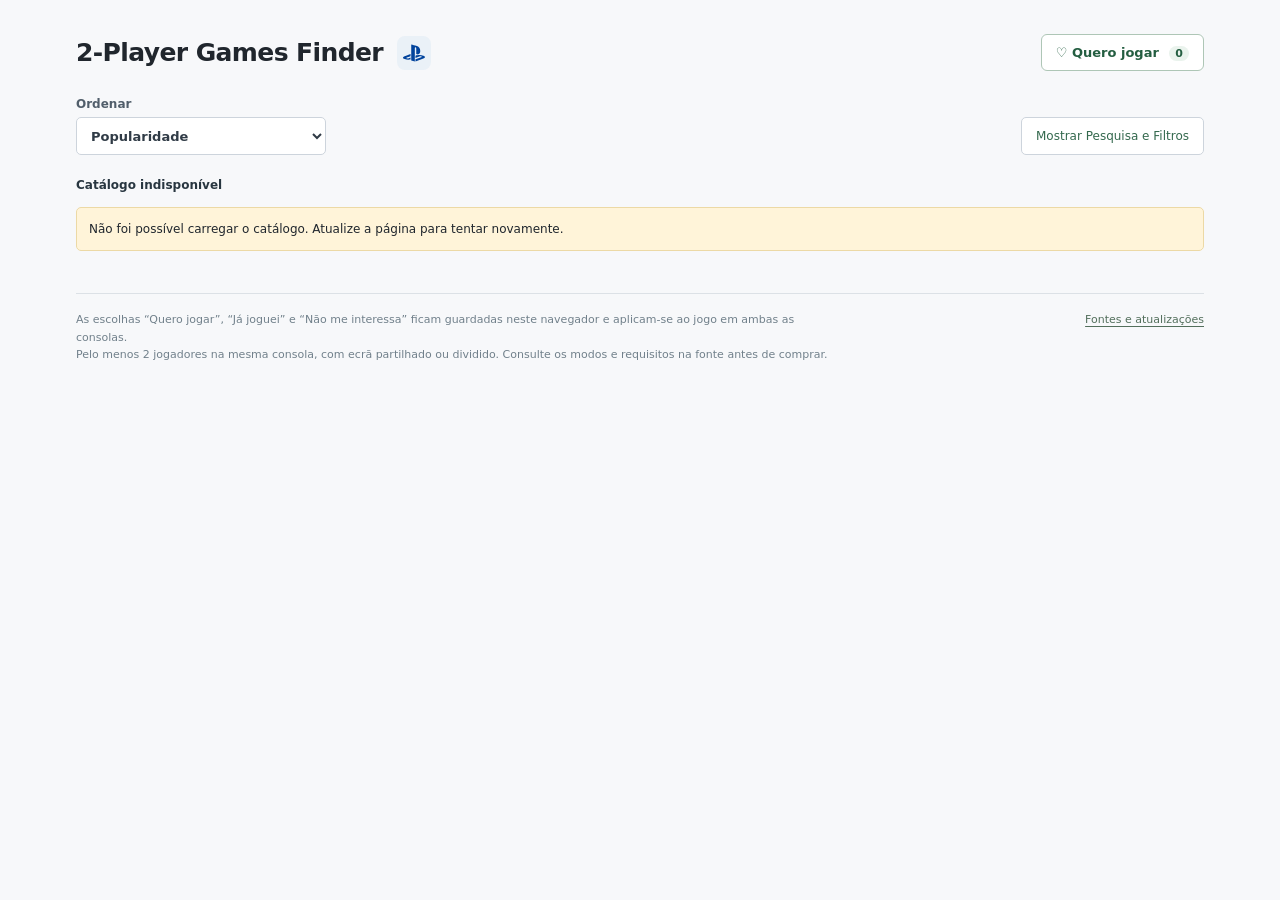
==== commit b8565abb: "Show enabled console logos at the top of the page The header shows the PlayStation 5 and/or Nintendo" ====
--- a/website/index.html
+++ b/website/index.html
@@ -1 +1 @@
-<!doctype html><html lang="pt-PT"><head><meta charset="utf-8"><meta name="viewport" content="width=device-width, initial-scale=1"><meta name="description" content="Catálogo pesquisável de jogos com multijogador local para PS5 e Nintendo Switch."><meta name="theme-color" content="#f7f8fa"><title>2-Player Games Finder</title><link rel="stylesheet" href="style.css"></head><body><main><header><h1>2-Player Games Finder</h1><button id="open-wishlist" type="button" aria-pressed="false">♡ Quero jogar <span id="wishlist-count">0</span></button></header><section aria-label="Controlos do catálogo"><div class="sort-row"><label class="sort-control">Ordenar<select id="sort"><option value="popularity" selected title="Combina as notas de críticos e utilizadores com o número de avaliações: jogos com poucas avaliações aproximam-se da média do catálogo.">Popularidade</option><option value="best">Melhor nota: maior primeiro</option><option value="title">Nome: A–Z</option><option value="recent">Lançamento recente</option><option value="critic">Critic score: maior primeiro</option><option value="user">User score: maior primeiro</option><option value="price">Preço: mais barato primeiro</option></select></label><button id="toggle-filters" type="button" aria-expanded="false" aria-controls="filter-panel">Mostrar Pesquisa e Filtros</button></div><div id="filter-panel" hidden><label class="search-label" for="search">Pesquisar jogos</label><input id="search" type="search" placeholder="Pesquisar pelo nome…" autocomplete="off"><div class="filters"><div class="multi-field"><span id="platform-label" class="filter-label">Consola</span><details id="platform" class="multi"><summary aria-labelledby="platform-label platform-selection"><span id="platform-selection">PlayStation 5</span></summary><fieldset class="multi-options" aria-label="Consola"><label><input type="checkbox" value="PS5" checked><span>PlayStation 5</span></label><label><input type="checkbox" value="Switch"><span>Nintendo Switch</span></label></fieldset></details></div><div class="multi-field"><span id="mode-label" class="filter-label">Modo</span><details id="mode" class="multi"><summary aria-labelledby="mode-label mode-selection"><span id="mode-selection">Cooperação</span></summary><fieldset class="multi-options" aria-label="Modo"><label><input type="checkbox" value="Cooperação" checked><span>Cooperação</span></label><label><input type="checkbox" value="Competição"><span>Competição</span></label></fieldset></details></div><label>Jogadores locais<select id="players"><option value="2">2 ou mais</option><option value="3">3 ou mais</option><option value="4">4 ou mais</option></select></label><div class="multi-field"><span id="genre-label" class="filter-label">Género</span><details id="genre" class="multi"><summary aria-labelledby="genre-label genre-selection"><span id="genre-selection">Qualquer Género</span></summary><fieldset class="multi-options" aria-label="Género"><label><input type="checkbox" value="any" checked><span>Qualquer Género</span></label></fieldset></details></div><div class="multi-field"><span id="visibility-label" class="filter-label">Estado</span><details id="visibility" class="multi"><summary aria-labelledby="visibility-label visibility-selection"><span id="visibility-selection">Por descobrir e Quero jogar</span></summary><fieldset class="multi-options" aria-label="Estado"><label><input type="checkbox" value="discover" checked><span>Por descobrir</span></label><label><input type="checkbox" value="wanted" checked><span>Quero jogar</span></label><label><input type="checkbox" value="played"><span>Já jogados</span></label><label><input type="checkbox" value="uninterested"><span>Sem interesse</span></label></fieldset></details></div><label>Critic score mínimo (0–100)<input id="min-critic" class="score-minimum" type="number" min="0" max="100" step="1" placeholder="Sem mínimo" aria-label="Critic score mínimo (0–100)"></label><label>User score mínimo (0–10)<input id="min-user" class="score-minimum" type="number" min="0" max="10" step="0.1" placeholder="Sem mínimo" aria-label="User score mínimo (0–10)" aria-describedby="user-score-scale"><span id="user-score-scale" class="input-note">Notas normalizadas para 0–10.</span></label><label class="psplus-filter" title="Catálogo Extra/Premium da PlayStation Store portuguesa"><input id="psplus-only" type="checkbox"><span>No catálogo PS Plus</span></label><button id="reset" type="button">Limpar filtros</button></div></div></section><h2 id="wishlist-title" hidden>Quero jogar</h2><div class="results-head"><p id="count" role="status">A carregar jogos…</p><span id="updated"></span></div><p id="status" role="status" hidden></p><section id="grid" class="grid" aria-label="Jogos"></section><button id="more" type="button" hidden>Mostrar mais jogos</button><footer><p>As escolhas “Quero jogar”, “Já joguei” e “Não me interessa” ficam guardadas neste navegador e aplicam-se ao jogo em ambas as consolas.<br>Pelo menos 2 jogadores na mesma consola, com ecrã partilhado ou dividido. Consulte os modos e requisitos na fonte antes de comprar.</p><a href="https://github.com/corrida-repos/local-multiplayer-game-db" target="_blank" rel="noopener noreferrer">Fontes e atualizações</a></footer></main><dialog id="game-detail" aria-labelledby="detail-title"><button id="close-detail" class="detail-close" type="button" aria-label="Fechar detalhes">Fechar ×</button><div id="detail-content"></div></dialog><dialog id="score-detail" aria-labelledby="score-title"><button id="close-score" class="detail-close" type="button" aria-label="Fechar fontes">Fechar ×</button><div id="score-content"></div></dialog><script src="app.js"></script></body></html>
+<!doctype html><html lang="pt-PT"><head><meta charset="utf-8"><meta name="viewport" content="width=device-width, initial-scale=1"><meta name="description" content="Catálogo pesquisável de jogos com multijogador local para PS5 e Nintendo Switch."><meta name="theme-color" content="#f7f8fa"><title>2-Player Games Finder</title><link rel="stylesheet" href="style.css"></head><body><main><header><div class="brand"><h1>2-Player Games Finder</h1><div id="console-logos" class="console-logos" role="group" aria-label="Consolas selecionadas"><span class="console-logo ps" data-platform="PS5" title="PlayStation 5"><svg viewBox="0 0 24 24" aria-hidden="true" focusable="false"><path d="M8.984 2.596v17.547l3.915 1.261V6.688c0-.69.304-1.151.794-.991.636.18.76.814.76 1.505v5.875c2.441 1.193 4.362-.002 4.362-3.152 0-3.237-1.126-4.675-4.438-5.827-1.307-.448-3.728-1.186-5.39-1.502zm4.656 16.241l6.296-2.275c.715-.258.826-.625.246-.818-.586-.192-1.637-.139-2.357.123l-4.205 1.5V14.98l.24-.085s1.201-.42 2.913-.615c1.696-.18 3.785.03 5.437.661 1.848.601 2.04 1.472 1.576 2.072-.465.6-1.622 1.036-1.622 1.036l-8.544 3.107V18.86zM1.807 18.6c-1.9-.545-2.214-1.668-1.352-2.32.801-.586 2.16-1.052 2.16-1.052l5.615-2.013v2.313L4.205 17c-.705.271-.825.632-.239.826.586.195 1.637.15 2.343-.12L8.247 17v2.074c-.12.03-.256.044-.39.073-1.939.331-3.996.196-6.038-.479z"/></svg><span class="visually-hidden">PlayStation 5</span></span><span class="console-logo switch" data-platform="Switch" title="Nintendo Switch"><svg viewBox="0 0 24 24" aria-hidden="true" focusable="false"><path d="M14.176 24h3.674c3.376 0 6.15-2.774 6.15-6.15V6.15C24 2.775 21.226 0 17.85 0H14.1c-.074 0-.15.074-.15.15v23.7c-.001.076.075.15.226.15zm4.574-13.199c1.351 0 2.399 1.125 2.399 2.398 0 1.352-1.125 2.4-2.399 2.4-1.35 0-2.4-1.049-2.4-2.4-.075-1.349 1.05-2.398 2.4-2.398zM11.4 0H6.15C2.775 0 0 2.775 0 6.15v11.7C0 21.226 2.775 24 6.15 24h5.25c.074 0 .15-.074.15-.149V.15c.001-.076-.075-.15-.15-.15zM9.676 22.051H6.15c-2.326 0-4.201-1.875-4.201-4.201V6.15c0-2.326 1.875-4.201 4.201-4.201H9.6l.076 20.102zM3.75 7.199c0 1.275.975 2.25 2.25 2.25s2.25-.975 2.25-2.25c0-1.273-.975-2.25-2.25-2.25s-2.25.977-2.25 2.25z"/></svg><span class="visually-hidden">Nintendo Switch</span></span></div></div><button id="open-wishlist" type="button" aria-pressed="false">♡ Quero jogar <span id="wishlist-count">0</span></button></header><section aria-label="Controlos do catálogo"><div class="sort-row"><label class="sort-control">Ordenar<select id="sort"><option value="popularity" selected title="Combina as notas de críticos e utilizadores com o número de avaliações: jogos com poucas avaliações aproximam-se da média do catálogo.">Popularidade</option><option value="best">Melhor nota: maior primeiro</option><option value="title">Nome: A–Z</option><option value="recent">Lançamento recente</option><option value="critic">Critic score: maior primeiro</option><option value="user">User score: maior primeiro</option><option value="price">Preço: mais barato primeiro</option></select></label><button id="toggle-filters" type="button" aria-expanded="false" aria-controls="filter-panel">Mostrar Pesquisa e Filtros</button></div><div id="filter-panel" hidden><label class="search-label" for="search">Pesquisar jogos</label><input id="search" type="search" placeholder="Pesquisar pelo nome…" autocomplete="off"><div class="filters"><div class="multi-field"><span id="platform-label" class="filter-label">Consola</span><details id="platform" class="multi"><summary aria-labelledby="platform-label platform-selection"><span id="platform-selection">PlayStation 5</span></summary><fieldset class="multi-options" aria-label="Consola"><label><input type="checkbox" value="PS5" checked><span>PlayStation 5</span></label><label><input type="checkbox" value="Switch"><span>Nintendo Switch</span></label></fieldset></details></div><div class="multi-field"><span id="mode-label" class="filter-label">Modo</span><details id="mode" class="multi"><summary aria-labelledby="mode-label mode-selection"><span id="mode-selection">Cooperação</span></summary><fieldset class="multi-options" aria-label="Modo"><label><input type="checkbox" value="Cooperação" checked><span>Cooperação</span></label><label><input type="checkbox" value="Competição"><span>Competição</span></label></fieldset></details></div><label>Jogadores locais<select id="players"><option value="2">2 ou mais</option><option value="3">3 ou mais</option><option value="4">4 ou mais</option></select></label><div class="multi-field"><span id="genre-label" class="filter-label">Género</span><details id="genre" class="multi"><summary aria-labelledby="genre-label genre-selection"><span id="genre-selection">Qualquer Género</span></summary><fieldset class="multi-options" aria-label="Género"><label><input type="checkbox" value="any" checked><span>Qualquer Género</span></label></fieldset></details></div><div class="multi-field"><span id="visibility-label" class="filter-label">Estado</span><details id="visibility" class="multi"><summary aria-labelledby="visibility-label visibility-selection"><span id="visibility-selection">Por descobrir e Quero jogar</span></summary><fieldset class="multi-options" aria-label="Estado"><label><input type="checkbox" value="discover" checked><span>Por descobrir</span></label><label><input type="checkbox" value="wanted" checked><span>Quero jogar</span></label><label><input type="checkbox" value="played"><span>Já jogados</span></label><label><input type="checkbox" value="uninterested"><span>Sem interesse</span></label></fieldset></details></div><label>Critic score mínimo (0–100)<input id="min-critic" class="score-minimum" type="number" min="0" max="100" step="1" placeholder="Sem mínimo" aria-label="Critic score mínimo (0–100)"></label><label>User score mínimo (0–10)<input id="min-user" class="score-minimum" type="number" min="0" max="10" step="0.1" placeholder="Sem mínimo" aria-label="User score mínimo (0–10)" aria-describedby="user-score-scale"><span id="user-score-scale" class="input-note">Notas normalizadas para 0–10.</span></label><label class="psplus-filter" title="Catálogo Extra/Premium da PlayStation Store portuguesa"><input id="psplus-only" type="checkbox"><span>No catálogo PS Plus</span></label><button id="reset" type="button">Limpar filtros</button></div></div></section><h2 id="wishlist-title" hidden>Quero jogar</h2><div class="results-head"><p id="count" role="status">A carregar jogos…</p><span id="updated"></span></div><p id="status" role="status" hidden></p><section id="grid" class="grid" aria-label="Jogos"></section><button id="more" type="button" hidden>Mostrar mais jogos</button><footer><p>As escolhas “Quero jogar”, “Já joguei” e “Não me interessa” ficam guardadas neste navegador e aplicam-se ao jogo em ambas as consolas.<br>Pelo menos 2 jogadores na mesma consola, com ecrã partilhado ou dividido. Consulte os modos e requisitos na fonte antes de comprar.</p><a href="https://github.com/corrida-repos/local-multiplayer-game-db" target="_blank" rel="noopener noreferrer">Fontes e atualizações</a></footer></main><dialog id="game-detail" aria-labelledby="detail-title"><button id="close-detail" class="detail-close" type="button" aria-label="Fechar detalhes">Fechar ×</button><div id="detail-content"></div></dialog><dialog id="score-detail" aria-labelledby="score-title"><button id="close-score" class="detail-close" type="button" aria-label="Fechar fontes">Fechar ×</button><div id="score-content"></div></dialog><script src="app.js"></script></body></html>
--- a/website/style.css
+++ b/website/style.css
@@ -25,3 +25,4 @@
 .gallery-section h3{margin-bottom:8px}.gallery-strip{display:flex;gap:8px;overflow-x:auto;scroll-snap-type:x mandatory;padding-bottom:6px;-webkit-overflow-scrolling:touch}.gallery-shot{flex:0 0 auto;width:min(260px,72vw);aspect-ratio:16/9;border-radius:7px;overflow:hidden;background:#18242e;scroll-snap-align:start}.gallery-shot img{width:100%;height:100%;object-fit:cover;display:block;transition:transform .2s}.gallery-shot:hover img{transform:scale(1.04)}
 .sale-badge{position:absolute;top:8px;right:8px;font-size:12px;font-weight:700;line-height:1;color:white;background:#245e41;padding:4px 6px;border-radius:4px;box-shadow:0 1px 3px #20262d33}
 .score-count{color:#8a95a3;font-variant-numeric:tabular-nums;white-space:nowrap}
+.brand{display:flex;align-items:center;gap:14px;flex-wrap:wrap}.console-logos{display:flex;align-items:center;gap:10px}.console-logo{display:inline-flex;align-items:center;justify-content:center;width:34px;height:34px;border-radius:8px}.console-logo[hidden]{display:none}.console-logo svg{width:22px;height:22px;fill:currentColor}.console-logo.ps{color:#00439c;background:#eaf1f7}.console-logo.switch{color:#e60012;background:#faeeec}.visually-hidden{position:absolute;width:1px;height:1px;padding:0;margin:-1px;overflow:hidden;clip:rect(0,0,0,0);white-space:nowrap;border:0}@media(max-width:600px){.brand{gap:8px}.console-logo{width:28px;height:28px}.console-logo svg{width:18px;height:18px}}
